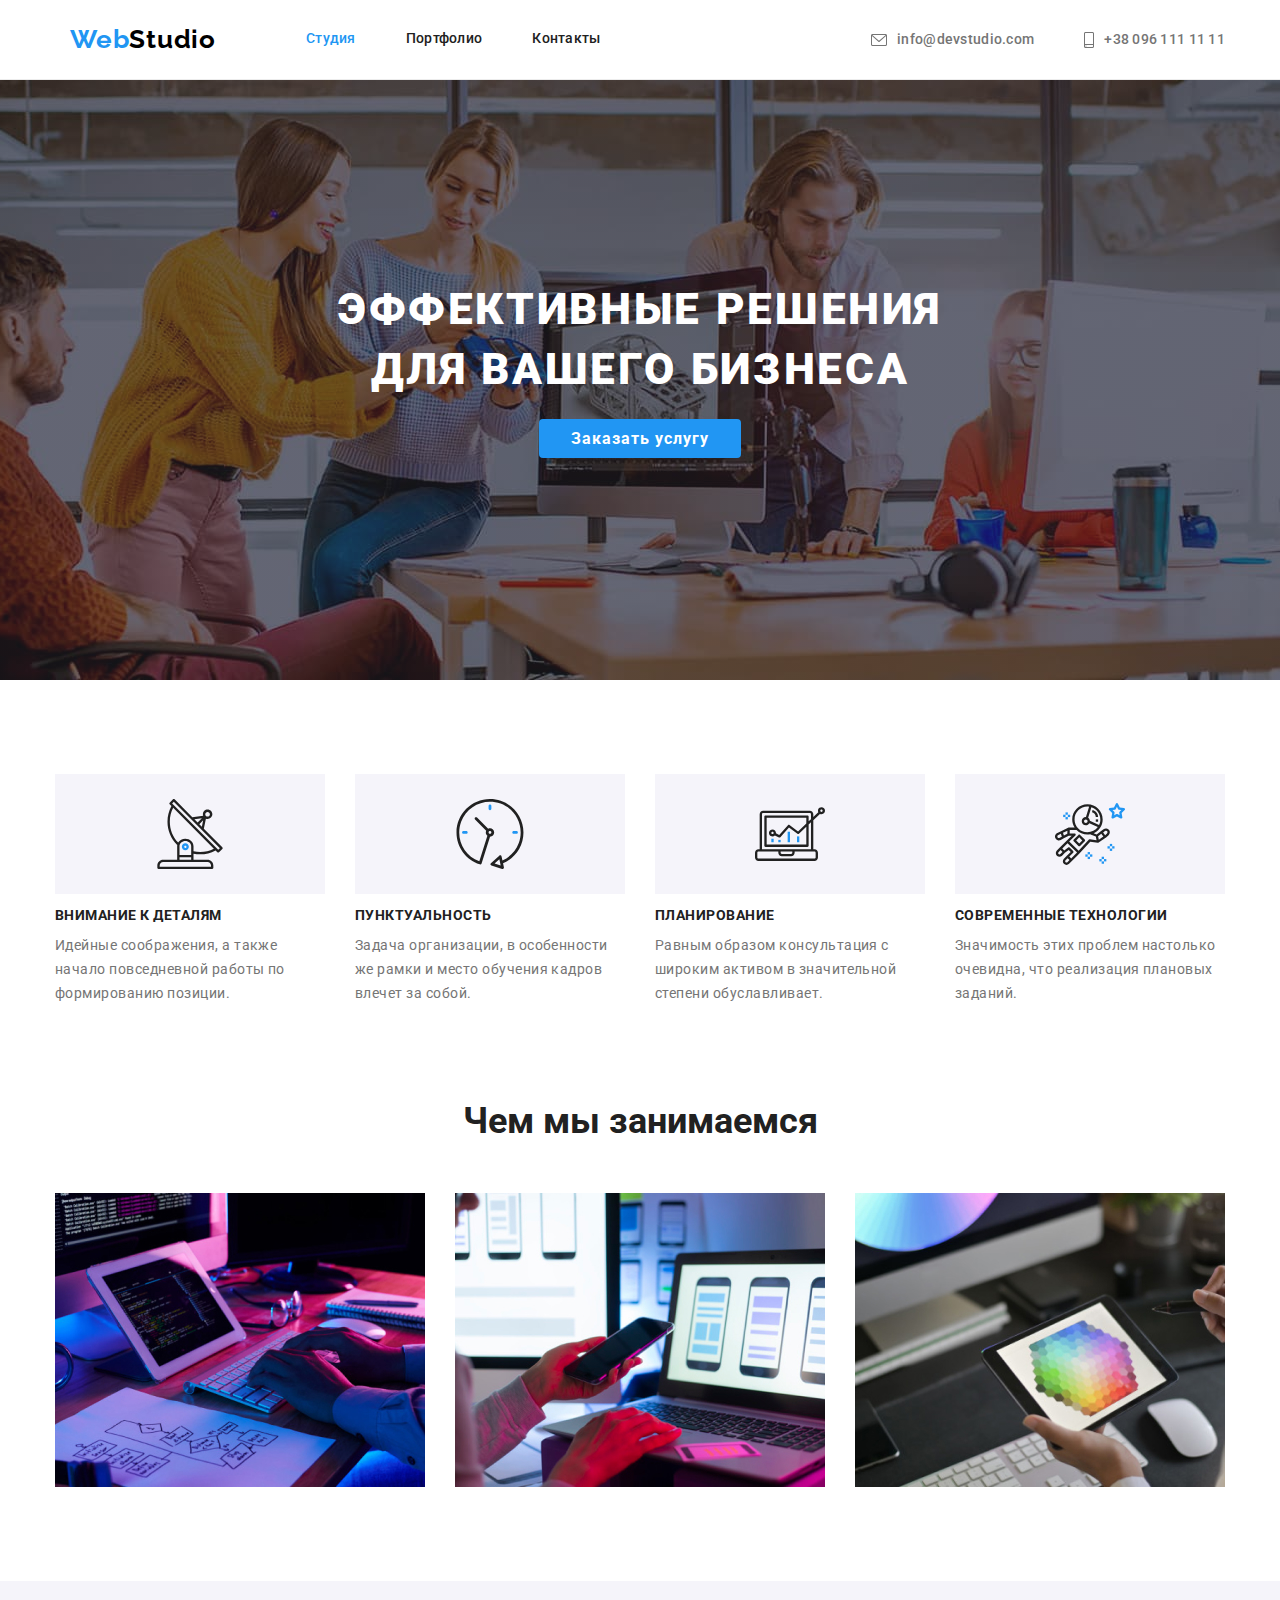
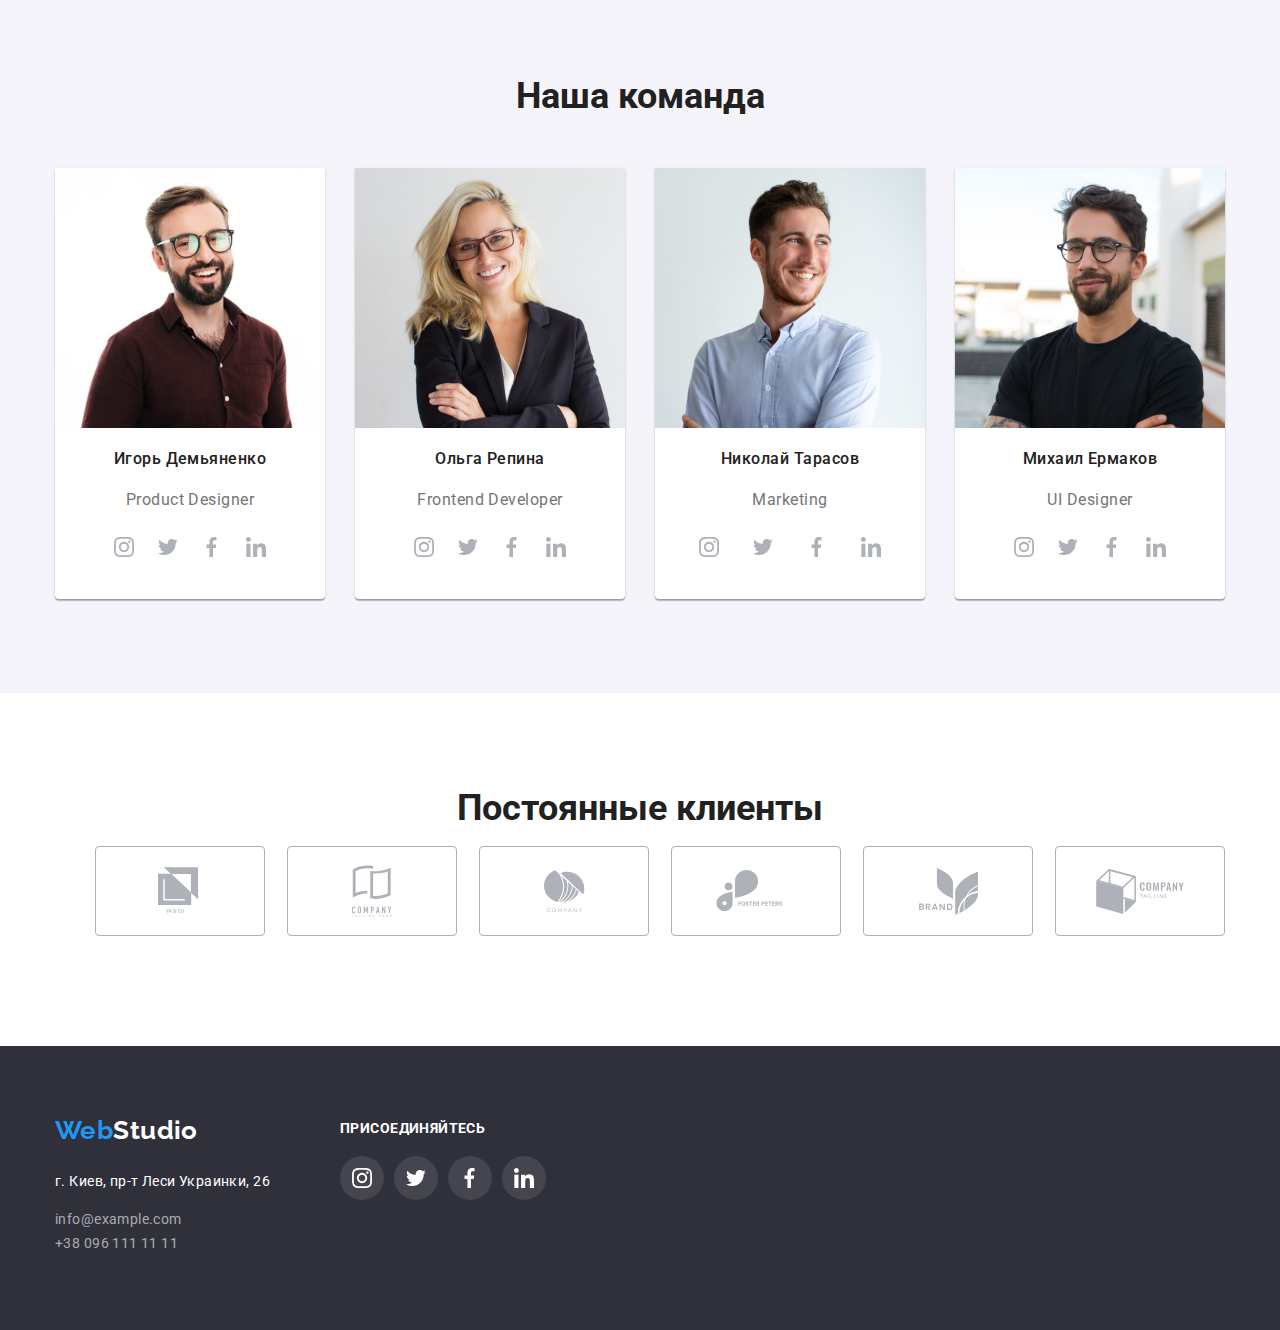
==== index.html @ 15dbe885 "hw4" ====
<!DOCTYPE html>
<html lang="en">
<head>
    <meta charset="UTF-8">
    <meta name="viewport" content="width=device-width, initial-scale=1.0">
    <link rel="preconnect" href="https://fonts.gstatic.com">
    <link href="https://fonts.googleapis.com/css2?family=Roboto:wght@400;500;700;900&display=swap" rel="stylesheet">
    <link rel="preconnect" href="https://fonts.gstatic.com">
    <link href="https://fonts.googleapis.com/css2?family=Raleway:wght@700&display=swap" rel="stylesheet">
    <link rel="stylesheet" href="./css/modern-normalize.css">
    <link rel="stylesheet" href="./css/main.css">
    <title>Document</title>
</head>
<body class="body">
    <!--main container-->
 
    <header class="page-header ">
        
        <!-- <div> -->
      <div class="container">
        <nav class="main-nav">
            <a href="./index.html" class="logo"><span class="logo-word"> Web</span>Studio</a>
   
               <ul class="site-nav">
                       
                    <li><a class="link current" href="./index.html"> Студия</a></li>  
                    <li><a class="link" href="./portfolio.html"> Портфолио</a></li> 
                    <li><a class="link" href="#">Контакты</a> </li>
              </ul>
   
        </nav>
   
   
        <ul class="site-nav nav-auth">
            <li>
                <a class="link auth" href="mailto:info@devstudio.com">
                    <svg class="icon envelope">
                        <use href="./images/svg/sprint.svg#envelope"></use>
                    </svg>
                    info@devstudio.com</a>
            </li>
        
            <li>
                <a class="link auth" href="tel:+380961111111">
                    <svg class="icon smartphone">
                        <use href="./images/svg/sprint.svg#smartphone"></use>
                    </svg>
                    +38 096 111 11 11</a>
            </li>
        </ul>
      </div>

    </header>


    <main>
     <!--hero-->
                
    <section class="hero">
        <h1 class="title-hero">Эффективные решения <br> для вашего бизнеса</h1>
        <a class="hero-link" href="#">Заказать услугу</a>
    </section>

       
    <section class="tasks ">
        <div class="container">
            <h2 class="visually-hidden">Приоритеты</h2>
            <ul class="display-tasks">
    
                <li class="priority-tasks">
                    <a href="#">
                        <div class="box-priority">
                            <svg class="svg-tasks">
                                <use href="./images/svg/sprint.svg#antenna-1"></use>
                            </svg>
                        </div>
                    </a>
                    <h3 class="title-tasks">Внимание к деталям</h3>
                    <p class="main-task">Идейные соображения, а также начало повседневной работы по формированию позиции.
                    </p>
                </li>
    
    
                <li class="priority-tasks">
                    <a href="#">
                        <div class="box-priority">
                            <svg class="svg-tasks">
                                <use href="./images/svg/sprint.svg#clock-2"></use>
                            </svg>
                        </div>
                    </a>
                    <h3 class="title-tasks">Пунктуальность</h3>
                    <p class="main-task">Задача организации, в особенности же рамки и место обучения кадров влечет за собой.
                    </p>
                </li>
    
                <li class="priority-tasks">
                    <a href="#">
                        <div class="box-priority">
                            <svg class="svg-tasks">
                                <use href="./images/svg/sprint.svg#diagram-3"></use>
                            </svg>
                        </div>
                    </a>
                    <h3 class="title-tasks">Планирование</h3>
                    <p class="main-task">Равным образом консультация с широким активом в значительной степени обуславливает.
                    </p>
                </li>
    
                <li class="priority-tasks">
                    <a href="#">
                        <div class="box-priority">
                            <svg class="svg-tasks">
                                <use href="./images/svg/sprint.svg#astronaut-4"></use>
                            </svg>
                        </div>
                    </a>
                    <h3 class="title-tasks">Современные технологии</h3>
                    <p class="main-task">Значимость этих проблем настолько очевидна, что реализация плановых заданий.</p>
                </li>
    
    
            </ul>
        </div>
    </section>            
       
       
    <section class="works ">
    
        <div class="container">
    
            <h2 class="title">Чем мы занимаемся</h2>
            <ul class="display-works">
    
                <li class="work"><img src="./images/box-1.jpg" alt=""></li>
                <li class="work"><img src="./images/box-2.jpg" alt=""></li>
                <li class="work"><img src="./images/box-3.jpg" alt=""></li>
    
            </ul>
        </div>
    
    </section>
             
    <!--team-->
       
    <section class="container-team">
    
        <div class="container">
            <h2 class="team">Наша команда</h2>
    
            <ul class="title-team">
    
                <li class="teamates">
                    <img src="./images/Игорь-Демьяненко.jpg" alt="" width="270">
                    <h4 class="team-name">Игорь Демьяненко</h4>
                    <p class="team-job">Product Designer</p>
                    <ul class="social-icons">
                        <li>
                            <a href="#">
                                <div class="icon-box">
                                    <svg class="svg-teamates">
                                        <use href="./images/svg/sprint.svg#insta"></use>
                                    </svg>
                                </div>
                            </a>
                        </li>
                        <li>
                            <a href="#">
                                <div class="icon-box">
                                    <svg class="svg-teamates">
                                        <use href="./images/svg/sprint.svg#tw"></use>
                                    </svg>
                                </div>
                            </a>
                        </li>
                        <li>
                            <a href="#">
                                <div class="icon-box">
                                    <svg class="svg-teamates">
                                        <use href="./images/svg/sprint.svg#fb"></use>
                                    </svg>
                                </div>
                            </a>
                        </li>
                        <li>
                            <a href="#">
                                <div class="icon-box">
                                    <svg class="svg-teamates">
                                        <use href="./images/svg/sprint.svg#in"></use>
                                    </svg>
                                </div>
                            </a>
                        </li>
    
                    </ul>
                </li>
    
                <li class="teamates">
                    <img src="./images/Ольга-Репина.jpg" alt="" width="270">
                    <h4 class="team-name">Ольга Репина</h4>
                    <p class="team-job">Frontend Developer</p>
                    <ul class="social-icons">
                        <li>
                            <a href="#">
                                <div class="icon-box">
                                    <svg class="svg-teamates">
                                        <use href="./images/svg/sprint.svg#insta"></use>
                                    </svg>
                                </div>
                            </a>
                        </li>
                        <li>
                            <a href="#">
                                <div class="icon-box">
                                    <svg class="svg-teamates">
                                        <use href="./images/svg/sprint.svg#tw"></use>
                                    </svg>
                                </div>
                            </a>
                        </li>
                        <li>
                            <a href="#">
                                <div class="icon-box">
                                    <svg class="svg-teamates">
                                        <use href="./images/svg/sprint.svg#fb"></use>
                                    </svg>
                                </div>
                            </a>
                        </li>
                        <li>
                            <a href="#">
                                <div class="icon-box">
                                    <svg class="svg-teamates">
                                        <use href="./images/svg/sprint.svg#in"></use>
                                    </svg>
                                </div>
                            </a>
                        </li>
    
                    </ul>
                </li>
    
                <li class="teamates">
                    <img src="./images/Николай-Тарасов.jpg" alt="" width="270">
                    <h4 class="team-name">Николай Тарасов</h4>
                    <p class="team-job">Marketing</p>
                    <ul class="social-icons">
                        <li class="svg-box">
                            <a href="#">
                                <div class="icon-box">
                                    <svg class="svg-teamates">
                                        <use href="./images/svg/sprint.svg#insta"></use>
                                    </svg>
                                </div>
                            </a>
                        </li>
                        <li class="svg-box">
                            <a href="#">
                                <div class="icon-box">
                                    <svg class="svg-teamates">
                                        <use href="./images/svg/sprint.svg#tw"></use>
                                    </svg>
                                </div>
                            </a>
                        </li>
                        <li class="svg-box">
                            <a href="#">
                                <div class="icon-box">
                                    <svg class="svg-teamates">
                                        <use href="./images/svg/sprint.svg#fb"></use>
                                    </svg>
                                </div>
                            </a>
                        </li>
                        <li class="svg-box">
                            <a href="#">
                                <div class="icon-box">
                                    <svg class="svg-teamates">
                                        <use href="./images/svg/sprint.svg#in"></use>
                                    </svg>
                                </div>
                            </a>
                        </li>
    
                    </ul>
                </li>
    
                <li class="teamates">
                    <img src="./images/Михаил-Ермаков.jpg" alt="" width="270">
                    <h4 class="team-name">Михаил Ермаков</h4>
                    <p class="team-job">UI Designer</p>
                    <ul class="social-icons">
                        <li>
                            <a href="#">
                                <div class="icon-box">
                                    <svg class="svg-teamates">
                                        <use href="./images/svg/sprint.svg#insta"></use>
                                    </svg>
                                </div>
                            </a>
                        </li>
                        <li>
                            <a href="#">
                                <div class="icon-box">
                                    <svg class="svg-teamates">
                                        <use href="./images/svg/sprint.svg#tw"></use>
                                    </svg>
                                </div>
                            </a>
                        </li>
                        <li>
                            <a href="#">
                                <div class="icon-box">
                                    <svg class="svg-teamates">
                                        <use href="./images/svg/sprint.svg#fb"></use>
                                    </svg>
                                </div>
                            </a>
                        </li>
                        <li>
                            <a href="#">
                                <div class="icon-box">
                                    <svg class="svg-teamates">
                                        <use href="./images/svg/sprint.svg#in"></use>
                                    </svg>
                                </div>
                            </a>
                        </li>
    
                    </ul>
                </li>
    
            </ul>
        </div>
    
    </section>

    <section class="clients-container">
        <div class="container">
            <h2 class="title">Постоянные клиенты</h2>
    
            <ul class="clients">
                <li>
    
                    <a href="#">
                        <div class="box-clients">
                            <svg class="svg-clients1">
                                <use href="./images/svg/sprint.svg#logo-1"></use>
                            </svg>
                        </div>
                    </a>
    
                </li>
    
                <li>
    
                    <a href="#">
                        <div class="box-clients">
                            <svg class="svg-clients2">
                                <use href="./images/svg/sprint.svg#logo-2"></use>
                            </svg>
                        </div>
                    </a>
    
                </li>
    
                <li>
    
                    <a href="#">
                        <div class="box-clients">
                            <svg class="svg-clients3">
                                <use href="./images/svg/sprint.svg#logo-3"></use>
                            </svg>
                        </div>
                    </a>
    
                </li>
    
                <li>
    
                    <a href="#">
                        <div class="box-clients">
                            <svg class="svg-clients4">
                                <use href="./images/svg/sprint.svg#logo-4"></use>
                            </svg>
                        </div>
                    </a>
    
                </li>
    
                <li>
    
                    <a href="#">
                        <div class="box-clients">
                            <svg class="svg-clients5">
                                <use href="./images/svg/sprint.svg#logo-5"></use>
                            </svg>
                        </div>
                    </a>
    
                </li>
    
                <li>
    
                    <a href="#">
                        <div class="box-clients">
                            <svg class="svg-clients6">
                                <use href="./images/svg/sprint.svg#logo-6"></use>
                            </svg>
                        </div>
                    </a>
    
                </li>
    
            </ul>
    
        </div>
    </section>


    </main>

 <!--basement-->
    <footer class="basement ">

     <div class="container">
            <div class=" address">
                <a href="./index.html" class="logo-basement"><span class="logo-word"> Web</span>Studio</a>
            
                <address>
            
                    <p><a class="address" href="#">г. Киев, пр-т Леси Украинки, 26 </a></p>
            
                </address>
            
                <ul class="info-nav">
                    <li> <a class="info" href="mailto:info@example.com"> info@example.com</a></li>
            
                    <li> <a class="info" href="tel:+380961111111"> +38 096 111 11 11</a> </li>
                </ul>
            </div>
            
            <div class="icons">
                <p class="title-basement">Присоединяйтесь</p>
            
                <ul class="basement-icons">
                    <li class="svg-box">
                        <div class="icon-box">
                            <a href="#">
                                <svg class="svg-footer">
                                    <use href="./images/svg/sprint.svg#insta"></use>
                                </svg>
                            </a>
                        </div>
                    </li>
            
                    <li class="svg-box">
                        <div class="icon-box">
                            <a href="#">
                                <svg class="svg-footer">
                                    <use href="./images/svg/sprint.svg#tw"></use>
                                </svg>
                            </a>
                        </div>
                    </li>
            
                    <li class="svg-box">
                       <div class="icon-box">
                            <a href="#">
                                <svg class="svg-footer">
                                    <use href="./images/svg/sprint.svg#fb"></use>
                                </svg>
                            </a>
                        </div>
                    </li>
            
                    <li class="svg-box">
                        <div class="icon-box">
                            <a href="#">
                                <svg class="svg-footer">
                                    <use href="./images/svg/sprint.svg#in"></use>
                                </svg>
                            </a>
                        </div>
                    </li>
            
                    
                </ul>
            </div>
     </div>
             
    </footer>

    
</body>
</html>
---- css/main.css ----
/* 
headder background: #FFFFFF;
body background: #E5E5E5;
team background: #F5F4FA;
footer background: #2F303A;
заголовки  background: #212121;
описание background: #757575;
logo background: #2196F3;
background: #2F303A;
hover,focus: #2196F3
F5F4FA


*/

:root {
  --main-color-body: #e5e5e5;
  --main-color-title: #212121;
  --main-color-text: #757575;
  --white-color-header: #ffffff;
  --main-color-footer: #2f303a;
  --hover-focus: #2196f3;
  --team-bcg: #f5f4fa;
  --main-icon-color: #afb1b8;
  --bcg-hero-img: #c4c4c4;
  --linear-gradient: rgba(47, 48, 58, 0.4);
  --bcg-icon-footer: rgba(255, 255, 255, 0.1);
}

.visually-hidden {
  position: absolute;
  width: 1px;
  height: 1px;
  margin: -1px;
  border: 0;
  padding: 0;

  white-space: nowrap;
  clip-path: inset(100%);
  clip: rect(0 0 0 0);
  overflow: hidden;
}

ul {
  list-style: none;
}

img {
  display: block;
  max-width: 100%;
  height: auto;
}

/* body */
.body {
  background-color: var(--white-color-header);
  color: var(--main-color-title);
  font-family: 'Roboto', sans-serif;

  /* width: 1200px; */
  margin: 0;
  padding: 0;
}

.container {
  width: 1200px;
  margin-left: auto;
  margin-right: auto;
  padding-left: 15px;
  padding-right: 15px;
}

/* header */
.page-header {
  background-color: var(--white-color-header);
  height: 80px;
  font-weight: 500;
  font-size: 14px;
  line-height: 1.3;
  display: flex;
  align-items: center;
  border-bottom: 1px solid #ececec;
}

.page-header .container {
  display: flex;
  /* padding-top: 25px;
  padding-bottom: 24px; */
}

.main-nav {
  display: flex;
  /* margin-right: 93px; */
}

.site-nav .link.current {
  color: var(--hover-focus);
}

.link {
  color: var(--main-color-title);
  text-decoration: none;
  font-family: 'Roboto', sans-serif;
  margin-left: 50px;
  letter-spacing: 0.02em;
  display: flex;
  align-items: center;
}

.site-nav {
  display: flex;
}

.nav-auth {
  justify-content: flex-end;
  margin: 0;
  margin-left: auto;
  letter-spacing: 0.02em;
  align-items: center;
}

.auth {
  color: var(--main-color-text);
}

.link:hover,
.link:focus {
  color: var(--hover-focus);
}

.icon {
  fill: currentColor;
  margin-right: 10px;
}

.envelope {
  width: 16px;
  height: 12px;
}

.smartphone {
  width: 10px;
  height: 16px;
}

.logo {
  color: #000000;
  font-family: 'Raleway', sans-serif;
  font-weight: 700;
  font-size: 26px;
  line-height: 1.92;
  letter-spacing: 0.03em;
  text-decoration: none;

  padding-left: 15px;
}

.logo-word {
  color: var(--hover-focus);
}

/* footer */
.basement {
  background-color: var(--main-color-footer);

  font-weight: 400;
  font-size: 14px;
  line-height: 1.71;

  padding-top: 60px;
  padding-bottom: 60px;
}

.address {
  color: var(--white-color-header);

  font-size: 14px;
  line-height: 1.71;
  font-style: normal;
  text-decoration: none;
  letter-spacing: 0.03em;
}

.info-nav {
  padding: 0;
}

.info {
  color: rgba(255, 255, 255, 0.6);

  font-size: 14px;
  line-height: 1.71;
  text-decoration: none;
  letter-spacing: 0.03em;
}

.logo-basement {
  color: #ffffff;
  font-family: 'Raleway', sans-serif;
  font-weight: 700;
  font-size: 26px;
  line-height: 1.92;
  text-decoration: none;
}

.basement .container {
  display: flex;
}

.basement {
  display: flex;
  margin-left: auto;
  margin-right: auto;
  padding-left: 15px;
  padding-right: 15px;
}

.basement .icons {
  margin-left: 70px;
}

.title-basement {
  color: var(--white-color-header);
  font-family: 'Roboto', sans-serif;
  font-weight: 700;
  font-size: 14px;
  line-height: 16px;
  letter-spacing: 0.03em;
  text-transform: uppercase;
  margin-bottom: 20px;
}

.icons .icon-box {
  background-color: var(--bcg-icon-footer);
}

.svg-footer {
  fill: var(--white-color-header);
  width: 20px;
  height: 20px;
  display: flex;
  justify-content: center;
  align-items: center;
}

/* main */
.hero,
.title-hero {
  color: var(--white-color-header);

  font-family: 'Roboto', sans-serif;

  font-weight: 900;
  font-size: 44px;
  line-height: 1.36;
  text-align: center;
  justify-content: center;
  margin: 0;
  letter-spacing: 0.06em;
}

.title-hero {
  padding-top: 200px;
  text-transform: uppercase;
}

.hero {
  max-width: 1600px;
  height: 600px;
  margin-left: auto;
  margin-right: auto;
  align-items: center;
  background-image: linear-gradient(
      var(--linear-gradient),
      var(--linear-gradient)
    ),
    url(../images/bcghero.jpg);
  background-repeat: no-repeat;
  background-size: cover;
  background-position: center;
  text-align: center;
}

.team {
  background-color: var(--team-bcg);
}

.button {
  color: var(--white-color-header);
  background-color: var(--hover-focus);

  font-weight: bold;
  font-size: 16px;
  line-height: 1.87;
}

.hero-link {
  color: var(--white-color-header);
  background-color: var(--hover-focus);

  font-weight: bold;
  font-size: 16px;
  line-height: 1.87;
  text-decoration: none;
  letter-spacing: 0.06em;

  padding: 10px 32px;
  margin-top: 30px;
  border-radius: 4px;
  padding: 10px 32px;
}

.tasks {
  padding-top: 94px;
}

.display-tasks,
.display-works {
  display: flex;
  margin: 0;
  justify-content: space-between;
  letter-spacing: 0.03em;
}

.title {
  font-weight: 700;
  font-size: 36px;
  line-height: 1.2;
  text-align: center;

  margin: 0;
}

/* tasks */

.box-priority {
  display: flex;
  justify-content: center;
  align-items: center;
  width: 270px;
  height: 120px;
  background-color: var(--team-bcg);
}
.svg-tasks {
  width: 70px;
  height: 70px;
}

.display-tasks {
  padding: 0;

  margin: 0;
}

.priority-tasks {
  margin-left: 30px;
  width: 270px;
  flex-direction: row;
  letter-spacing: 0.03em;
}

.priority-tasks:nth-child(1) {
  margin: 0;
}

.title-tasks {
  font-weight: 700;
  font-size: 14px;
  line-height: 1.14;
  margin-bottom: 10px;
  text-transform: uppercase;
}

.main-task {
  color: var(--main-color-text);

  font-weight: 400;
  font-size: 14px;
  line-height: 1.71;
  margin: 0;
}

/* works */

.works {
  padding-top: 94px;
  padding-bottom: 94px;
}

.display-works {
  padding: 0;
  margin-top: 50px;
}

.work {
  margin-left: 30px;
  display: flex;
}

.work:nth-child(1) {
  margin: 0;
}

/* team */

.container-team {
  background-color: var(--team-bcg);
  padding-top: 94px;
  padding-bottom: 94px;
}

.team {
  margin: 0;

  font-weight: 700;
  font-size: 36px;
  line-height: 1.2;
  text-align: center;
}

.title-team {
  background-color: var(--team-bcg);
  display: flex;
  padding: 0;
  margin: 0;
  padding-top: 50px;

  justify-content: space-between;
  letter-spacing: 0.03em;

  /* flex-basis: calc(100% / 3); */
}

.teamates {
  display: block;
  margin-left: 30px;
  background-color: var(--white-color-header);
  box-shadow: 0px 1px 3px rgba(0, 0, 0, 0.12), 0px 1px 1px rgba(0, 0, 0, 0.14),
    0px 2px 1px rgba(0, 0, 0, 0.2);
  border-radius: 0px 0px 4px 4px;

  text-align: center;
  letter-spacing: 0.03em;
}

.teamates:nth-child(1) {
  margin: 0;
}

.team-name {
  font-weight: 500;
  font-size: 16px;
  line-height: 1.2;
}

.team-job {
  color: var(--main-color-text);

  font-size: 16px;
  line-height: 1.2;
}

/* portfolio */

.btn-works-nav {
  padding-bottom: 94px;
}

.btn-nav {
  display: flex;
  justify-content: center;
  padding-top: 94px;
  padding-bottom: 50px;
  border: transparent;
  margin: 0;
}

.btn-nav:first-child {
  margin: 0;
}

.btn:hover,
.btn:focus {
  color: var(--white-color-header);
  background-color: var(--hover-focus);

  border: transparent;
  box-shadow: 0px 3px 1px rgba(0, 0, 0, 0.1), 0px 1px 2px rgba(0, 0, 0, 0.08),
    0px 2px 2px rgba(0, 0, 0, 0.12);
}

.btn {
  color: var(--main-color-title);
  background-color: var(--team-bcg);
  text-align: center;
  font-weight: 500;
  font-size: 16px;
  line-height: 1.62;
  font-family: 'Roboto', sans-serif;

  border: transparent;
  margin-left: 8px;
  border-radius: 4px;
  padding: 6px 22px;

  display: flex;
  align-items: center;
}

.title-works {
  color: var(--main-color-title);
  font-weight: 700;
  font-size: 18px;
  line-height: 2;
  margin: 0;
}

.flex-contaner {
  /* display: flex;
  flex-wrap: wrap;
  margin-top: 34px; */
  padding: 0;
  margin: 0;

  list-style: none;

  --flex-element: 30px;
  display: flex;
  flex-wrap: wrap;
  margin-left: calc(-1 * var(--flex-element));
  margin-top: calc(-1 * var(--flex-element));
}

/* .card-set  {
   --flex-element: 30px;
  display: flex;
  flex-wrap: wrap;
  margin-left: calc(-1 * var(--flex-element));
  margin-top: calc(-1 * var(--flex-element));

  .card-set {
  padding: 0;
  margin: 0;
  list-style: none;

  display: flex;
  flex-wrap: wrap;
  margin-left: calc(-1 * var(--card-set-gap));
  margin-top: calc(-1 * var(--card-set-gap));
} */

.flex-element {
  --flex-element: 30px;
  flex-basis: calc(100% / - var(--flex-element));
  margin-left: var(--flex-element);
  margin-top: var(--flex-element);
}

.flex-element:nth-child(3n) {
  margin-right: 0;
}

.flex-element:hover,
.flex-element:focus {
  box-shadow: 0px 1px 1px rgba(0, 0, 0, 0.12), 0px 4px 4px rgba(0, 0, 0, 0.06),
    1px 4px 6px rgba(0, 0, 0, 0.16);
}

.port-works {
  max-width: 370px;
  border: 1px solid #eeeeee;

  padding: 20px 24px;
  margin: 0;
}

/* icons */

.social-icons a,
.social-icons svg,
.basement-icons {
  display: flex;
  justify-content: center;
  align-items: center;
  padding: 0;
  margin: 0;
}

.social-icons {
  display: flex;
  justify-content: center;
  align-items: center;
  padding-left: 32px;
  padding-right: 32px;
  margin-bottom: 30px;
}

.icon-box {
  display: flex;
  justify-content: center;
  align-items: center;
  width: 44px;
  height: 44px;
  border-radius: 50%;
  fill: var(--main-icon-color);
}

.svg-box:not(:first-child) {
  margin-left: 10px;
}

.icon-box:hover,
.icon-box:focus {
  background-color: var(--hover-focus);
  fill: var(--white-color-header);
}

.svg-teamates {
  width: 20px;
  height: 20px;
}

/* .svg-teamates:hover,
.svg-teamates:focus {
  fill: var(--white-color-header);
} */

.clients-container {
  padding-top: 94px;
  padding-bottom: 94px;
}
.clients {
  display: flex;
  justify-content: space-between;
  align-items: center;
}

.box-clients {
  width: 170px;
  height: 90px;
  border: 1px solid var(--main-icon-color);
  box-sizing: border-box;
  border-radius: 4px;
  display: flex;
  justify-content: center;
  align-items: center;
  fill: var(--main-icon-color);
}

.box-clients:focus,
.box-clients:hover {
  border-color: var(--hover-focus);
  fill: var(--hover-focus);
}
/* 
.svg-clients {
  display: flex;
  justify-content: center;
  align-items: center;
  fill: var(--main-icon-color);
}

.svg-clients:hover,
.svg-clients:focus {
  fill: var(--hover-focus);
} */

.svg-clients1 {
  width: 44.27px;
  height: 49.23px;
}

.svg-clients2 {
  width: 40px;
  height: 52px;
}

.svg-clients3 {
  width: 41px;
  height: 42.6px;
}

.svg-clients4 {
  width: 79.66px;
  height: 42.02px;
}

.svg-clients5 {
  width: 59px;
  height: 47px;
}

.svg-clients6 {
  width: 88.48px;
  height: 45.44px;
}
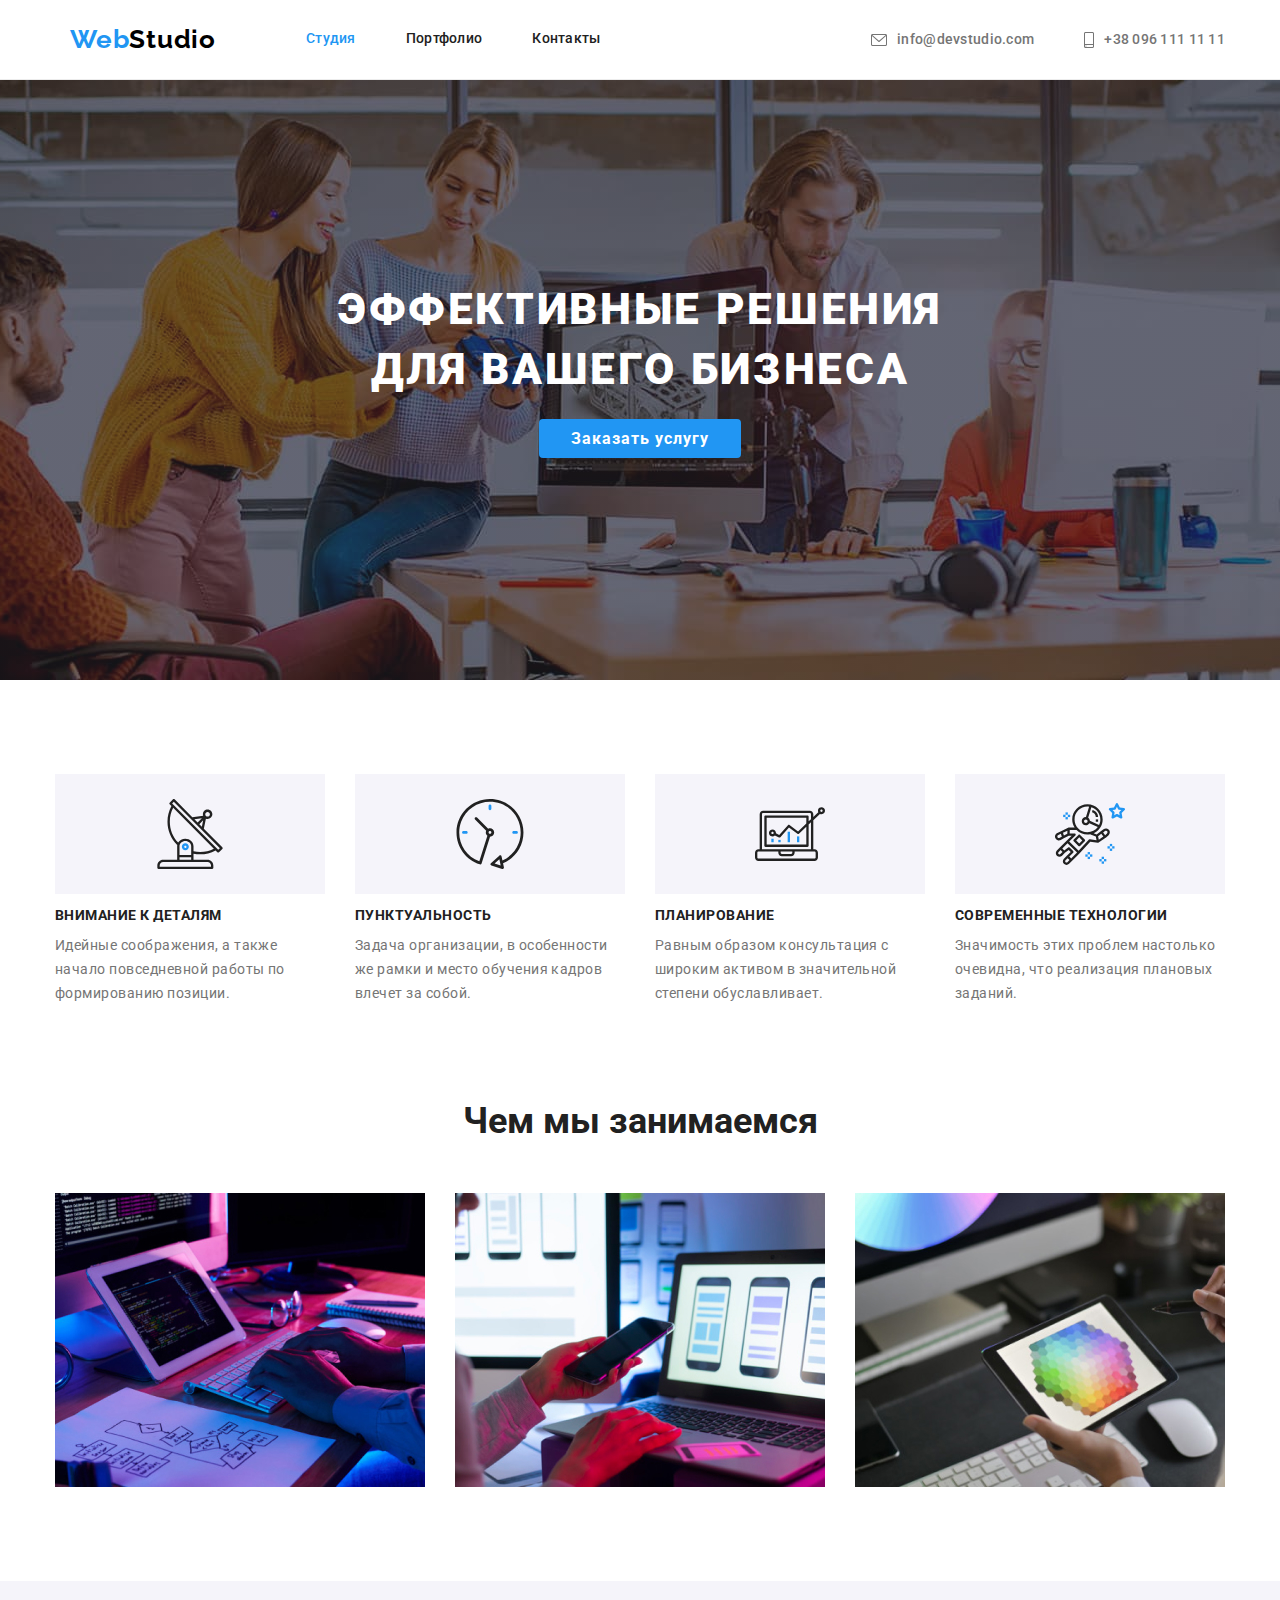
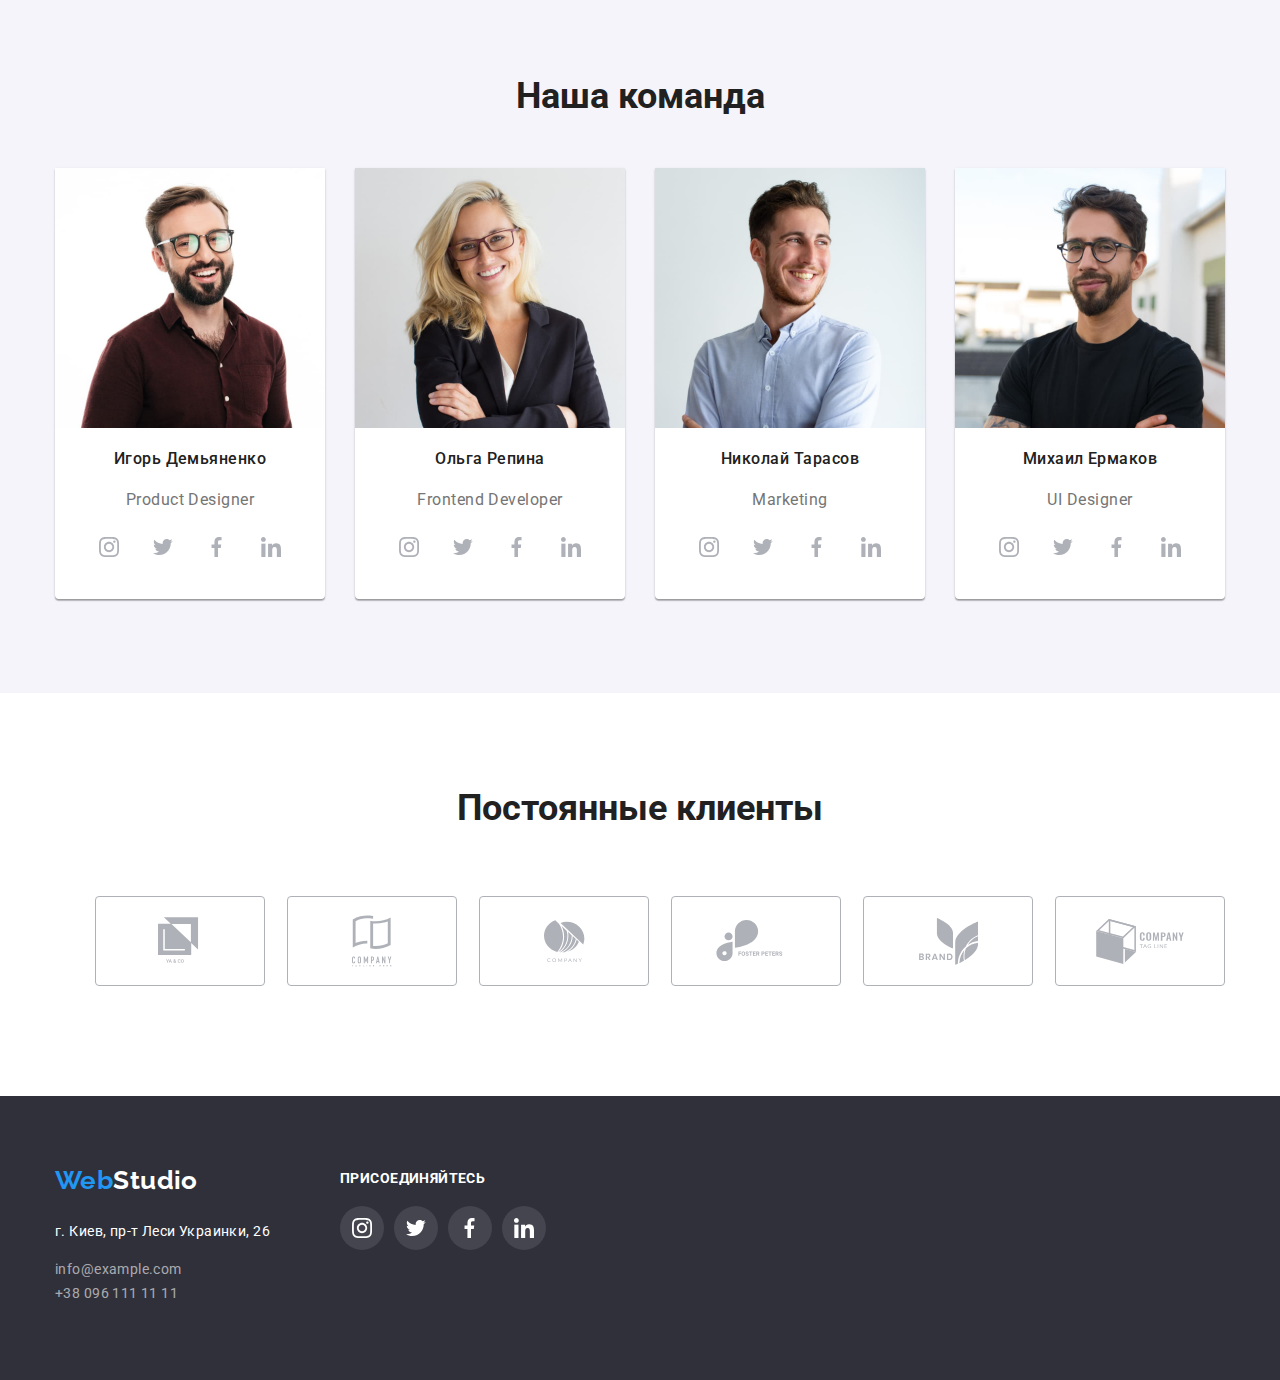
==== commit 537e663a: "1" ====
--- a/index.html
+++ b/index.html
@@ -155,7 +155,7 @@
                     <h4 class="team-name">Игорь Демьяненко</h4>
                     <p class="team-job">Product Designer</p>
                     <ul class="social-icons">
-                        <li>
+                        <li class="svg-box">
                             <a href="#">
                                 <div class="icon-box">
                                     <svg class="svg-teamates">
@@ -164,7 +164,7 @@
                                 </div>
                             </a>
                         </li>
-                        <li>
+                        <li class="svg-box">
                             <a href="#">
                                 <div class="icon-box">
                                     <svg class="svg-teamates">
@@ -173,7 +173,7 @@
                                 </div>
                             </a>
                         </li>
-                        <li>
+                        <li class="svg-box">
                             <a href="#">
                                 <div class="icon-box">
                                     <svg class="svg-teamates">
@@ -182,7 +182,7 @@
                                 </div>
                             </a>
                         </li>
-                        <li>
+                        <li class="svg-box">
                             <a href="#">
                                 <div class="icon-box">
                                     <svg class="svg-teamates">
@@ -200,7 +200,7 @@
                     <h4 class="team-name">Ольга Репина</h4>
                     <p class="team-job">Frontend Developer</p>
                     <ul class="social-icons">
-                        <li>
+                        <li class="svg-box">
                             <a href="#">
                                 <div class="icon-box">
                                     <svg class="svg-teamates">
@@ -209,7 +209,7 @@
                                 </div>
                             </a>
                         </li>
-                        <li>
+                        <li class="svg-box">
                             <a href="#">
                                 <div class="icon-box">
                                     <svg class="svg-teamates">
@@ -218,7 +218,7 @@
                                 </div>
                             </a>
                         </li>
-                        <li>
+                        <li class="svg-box">
                             <a href="#">
                                 <div class="icon-box">
                                     <svg class="svg-teamates">
@@ -227,7 +227,7 @@
                                 </div>
                             </a>
                         </li>
-                        <li>
+                        <li class="svg-box">
                             <a href="#">
                                 <div class="icon-box">
                                     <svg class="svg-teamates">
@@ -290,7 +290,7 @@
                     <h4 class="team-name">Михаил Ермаков</h4>
                     <p class="team-job">UI Designer</p>
                     <ul class="social-icons">
-                        <li>
+                        <li class="svg-box">
                             <a href="#">
                                 <div class="icon-box">
                                     <svg class="svg-teamates">
@@ -299,7 +299,7 @@
                                 </div>
                             </a>
                         </li>
-                        <li>
+                        <li class="svg-box">
                             <a href="#">
                                 <div class="icon-box">
                                     <svg class="svg-teamates">
@@ -308,7 +308,7 @@
                                 </div>
                             </a>
                         </li>
-                        <li>
+                        <li class="svg-box">
                             <a href="#">
                                 <div class="icon-box">
                                     <svg class="svg-teamates">
@@ -317,7 +317,7 @@
                                 </div>
                             </a>
                         </li>
-                        <li>
+                        <li class="svg-box">
                             <a href="#">
                                 <div class="icon-box">
                                     <svg class="svg-teamates">
@@ -445,43 +445,43 @@
             
                 <ul class="basement-icons">
                     <li class="svg-box">
-                        <div class="icon-box">
-                            <a href="#">
+                       <a href="#">
+                            <div class="icon-box">
                                 <svg class="svg-footer">
                                     <use href="./images/svg/sprint.svg#insta"></use>
                                 </svg>
-                            </a>
-                        </div>
+                            </div>
+                       </a>
                     </li>
             
                     <li class="svg-box">
-                        <div class="icon-box">
-                            <a href="#">
+                        <a href="#">
+                            <div class="icon-box">
                                 <svg class="svg-footer">
                                     <use href="./images/svg/sprint.svg#tw"></use>
                                 </svg>
-                            </a>
-                        </div>
+                            </div>
+                        </a>
                     </li>
             
                     <li class="svg-box">
-                       <div class="icon-box">
-                            <a href="#">
-                                <svg class="svg-footer">
-                                    <use href="./images/svg/sprint.svg#fb"></use>
-                                </svg>
-                            </a>
-                        </div>
+                       <a href="#">
+                        <div class="icon-box">
+                            <svg class="svg-footer">
+                                <use href="./images/svg/sprint.svg#fb"></use>
+                            </svg>
+                        </div>
+                       </a>
                     </li>
             
                     <li class="svg-box">
-                        <div class="icon-box">
-                            <a href="#">
+                        <a href="#">
+                            <div class="icon-box">
                                 <svg class="svg-footer">
                                     <use href="./images/svg/sprint.svg#in"></use>
                                 </svg>
-                            </a>
-                        </div>
+                            </div>
+                        </a>
                     </li>
             
                     
--- a/css/main.css
+++ b/css/main.css
@@ -629,10 +629,12 @@
   padding-top: 94px;
   padding-bottom: 94px;
 }
+
 .clients {
   display: flex;
   justify-content: space-between;
   align-items: center;
+  padding-top: 50px;
 }
 
 .box-clients {
@@ -652,6 +654,7 @@
   border-color: var(--hover-focus);
   fill: var(--hover-focus);
 }
+
 /* 
 .svg-clients {
   display: flex;
